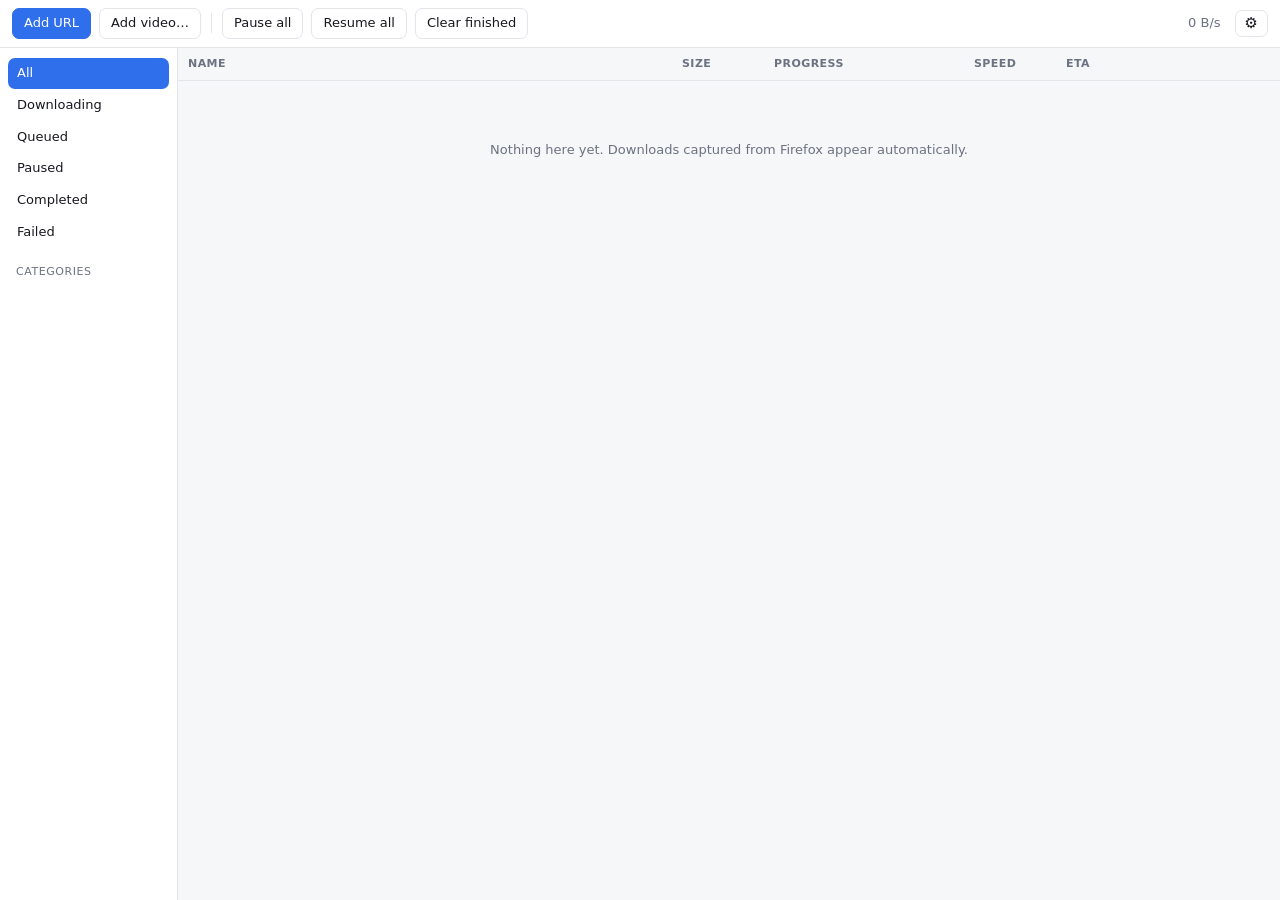
==== ui/index.html @ 84b400bf "Initial commit: MDM, an IDM-style download manager for Linux/Firefox Captures every download Firefox" ====
<!doctype html>
<html lang="en">
<head>
<meta charset="utf-8">
<meta name="viewport" content="width=device-width, initial-scale=1">
<title>My Download Manager</title>
<link rel="stylesheet" href="app.css">
</head>
<body>

<header class="toolbar">
  <button id="btn-add" class="primary">Add URL</button>
  <button id="btn-video">Add video…</button>
  <div class="sep"></div>
  <button id="btn-pause-all">Pause all</button>
  <button id="btn-resume-all">Resume all</button>
  <button id="btn-clear">Clear finished</button>
  <div class="grow"></div>
  <div class="stat" id="stat-speed">0 B/s</div>
  <button id="btn-settings" title="Settings" class="icon">⚙</button>
</header>

<div class="body">
  <nav class="sidebar">
    <div class="nav-group">
      <button class="nav active" data-filter="all">All</button>
      <button class="nav" data-filter="active">Downloading <span class="count" id="c-active"></span></button>
      <button class="nav" data-filter="queued">Queued <span class="count" id="c-queued"></span></button>
      <button class="nav" data-filter="paused">Paused</button>
      <button class="nav" data-filter="complete">Completed</button>
      <button class="nav" data-filter="failed">Failed</button>
    </div>
    <div class="nav-label">Categories</div>
    <div class="nav-group" id="nav-categories"></div>
  </nav>

  <main>
    <table class="list">
      <thead>
        <tr>
          <th class="col-name">Name</th>
          <th class="col-size">Size</th>
          <th class="col-progress">Progress</th>
          <th class="col-speed">Speed</th>
          <th class="col-eta">ETA</th>
          <th class="col-actions"></th>
        </tr>
      </thead>
      <tbody id="rows"></tbody>
    </table>
    <p class="empty" id="empty">Nothing here yet. Downloads captured from Firefox appear automatically.</p>
  </main>
</div>

<!-- Add URL -->
<dialog id="dlg-add">
  <form method="dialog">
    <h2>Add download</h2>
    <label>URL<input type="url" id="add-url" placeholder="https://…" required></label>
    <label>Save to
      <span class="path-row">
        <input type="text" id="add-dir" placeholder="Default folder">
        <button type="button" id="add-browse">Browse…</button>
      </span>
    </label>
    <label class="check"><input type="checkbox" id="add-ytdlp"> Extract with yt-dlp (video pages)</label>
    <menu>
      <button value="cancel">Cancel</button>
      <button value="ok" class="primary" id="add-ok">Download</button>
    </menu>
  </form>
</dialog>

<!-- Batch links from the extension -->
<dialog id="dlg-batch">
  <form method="dialog">
    <h2 id="batch-title">Links on page</h2>
    <div class="batch-tools">
      <input type="text" id="batch-filter" placeholder="Filter, e.g. .pdf or .zip">
      <button type="button" id="batch-all">Select all</button>
      <button type="button" id="batch-none">Select none</button>
    </div>
    <div id="batch-list" class="batch-list"></div>
    <menu>
      <button value="cancel">Cancel</button>
      <button value="ok" class="primary" id="batch-ok">Download selected</button>
    </menu>
  </form>
</dialog>

<!-- Settings -->
<dialog id="dlg-settings">
  <form method="dialog">
    <h2>Settings</h2>
    <div class="grid">
      <label>Download folder
        <span class="path-row">
          <input type="text" id="s-dir">
          <button type="button" id="s-browse">Browse…</button>
        </span>
      </label>
      <label class="check"><input type="checkbox" id="s-categorize"> Sort into category folders</label>

      <label>Connections per server (1–16)
        <input type="number" id="s-connections" min="1" max="16">
      </label>
      <label>Segments per download
        <input type="number" id="s-split" min="1" max="16">
      </label>
      <label>Minimum segment size
        <input type="text" id="s-minsplit" placeholder="1M">
      </label>
      <label>Simultaneous downloads
        <input type="number" id="s-concurrent" min="1" max="20">
      </label>
      <label>Global speed limit (KB/s, 0 = unlimited)
        <input type="number" id="s-maxspeed" min="0">
      </label>
      <label>Per-download limit (KB/s, 0 = unlimited)
        <input type="number" id="s-maxspeed-each" min="0">
      </label>
      <label>Retries before giving up
        <input type="number" id="s-retries" min="0" max="20">
      </label>
      <label>Default video format
        <input type="text" id="s-format">
      </label>
      <label>Take cookies from browser
        <input type="text" id="s-cookies" placeholder="firefox — blank to disable">
      </label>
      <label>Extra yt-dlp arguments
        <input type="text" id="s-ytargs" placeholder="--extractor-args youtube:player_client=web_safari">
      </label>
      <label class="check"><input type="checkbox" id="s-checksum"> Compute SHA-256 when finished</label>
      <label class="check"><input type="checkbox" id="s-notify"> Desktop notifications</label>
      <label class="check"><input type="checkbox" id="s-clipboard"> Watch clipboard for links</label>
    </div>

    <h3>Schedule</h3>
    <p class="hint">Downloads run only inside this window. A window whose end is
      earlier than its start runs overnight, e.g. 23:00 to 06:00.</p>
    <div class="grid">
      <label class="check"><input type="checkbox" id="q-enabled"> Restrict downloads to a time window</label>
      <label>Start<input type="time" id="q-start"></label>
      <label>Stop<input type="time" id="q-stop"></label>
    </div>
    <div class="days" id="q-days"></div>
    <menu>
      <button value="cancel">Cancel</button>
      <button value="ok" class="primary" id="s-save">Save</button>
    </menu>
  </form>
</dialog>

<div id="toast" class="toast" hidden></div>

<script src="format.js"></script>
<script src="app.js"></script>
</body>
</html>
---- ui/app.css ----
:root {
  color-scheme: light dark;
  --bg: #f6f7f9;
  --panel: #ffffff;
  --fg: #16181d;
  --muted: #6b7280;
  --line: #e2e5ea;
  --accent: #2f6feb;
  --accent-fg: #ffffff;
  --ok: #1a7f37;
  --warn: #b45309;
  --bad: #b42318;
  --bar-bg: #e6e9ee;
  --hover: #eef1f6;
  --radius: 7px;
}
@media (prefers-color-scheme: dark) {
  :root {
    --bg: #1b1a20;
    --panel: #242329;
    --fg: #f2f2f5;
    --muted: #9b9ba3;
    --line: #35343d;
    --accent: #5c8dff;
    --ok: #5bd66f;
    --warn: #f0b429;
    --bad: #ff8a80;
    --bar-bg: #33323b;
    --hover: #2d2c34;
  }
}

* { box-sizing: border-box; }

/* `hidden` has to beat the layout rules further down. Several of the elements
   that get toggled — the media header, the tab strip, the progress strip — are
   flex containers, and an author `display` outranks the browser's own [hidden]
   rule, so without this they would only ever be hidden in the markup. */
[hidden] { display: none !important; }
html, body { height: 100%; }
body {
  margin: 0;
  display: flex;
  flex-direction: column;
  font: 13px/1.45 system-ui, -apple-system, "Segoe UI", Cantarell, sans-serif;
  background: var(--bg);
  color: var(--fg);
  overflow: hidden;
  user-select: none;
}

/* ---------------- toolbar ---------------- */

.toolbar {
  display: flex;
  align-items: center;
  gap: 8px;
  padding: 8px 12px;
  background: var(--panel);
  border-bottom: 1px solid var(--line);
  flex: none;
}
.toolbar .sep { width: 1px; height: 20px; background: var(--line); margin: 0 2px; }
.toolbar .grow { flex: 1; }
.stat {
  font-variant-numeric: tabular-nums;
  color: var(--muted);
  padding-right: 6px;
}

button {
  font: inherit;
  padding: 5px 11px;
  border-radius: var(--radius);
  border: 1px solid var(--line);
  background: var(--panel);
  color: var(--fg);
  cursor: pointer;
  white-space: nowrap;
}
button:hover:not(:disabled) { background: var(--hover); }
button:disabled { opacity: .45; cursor: default; }
button.primary {
  background: var(--accent);
  border-color: var(--accent);
  color: var(--accent-fg);
}
button.primary:hover:not(:disabled) { filter: brightness(1.08); background: var(--accent); }
button.icon { padding: 5px 9px; font-size: 15px; line-height: 1; }

/* ---------------- layout ---------------- */

.body { display: flex; flex: 1; min-height: 0; }

.sidebar {
  width: 178px;
  flex: none;
  padding: 10px 8px;
  background: var(--panel);
  border-right: 1px solid var(--line);
  overflow-y: auto;
}
.nav-group { display: flex; flex-direction: column; gap: 1px; }
.nav-label {
  font-size: 11px;
  text-transform: uppercase;
  letter-spacing: .05em;
  color: var(--muted);
  margin: 16px 0 6px 8px;
}
.nav {
  text-align: left;
  border: none;
  background: none;
  padding: 6px 9px;
  border-radius: var(--radius);
  display: flex;
  align-items: center;
  gap: 6px;
}
.nav.active { background: var(--accent); color: var(--accent-fg); }
.nav.active:hover { background: var(--accent); }
.count {
  margin-left: auto;
  font-variant-numeric: tabular-nums;
  font-size: 11px;
  opacity: .8;
}

main { flex: 1; min-width: 0; overflow-y: auto; position: relative; }

/* ---------------- list ---------------- */

.list { width: 100%; border-collapse: collapse; }
.list thead th {
  position: sticky;
  top: 0;
  z-index: 1;
  background: var(--bg);
  text-align: left;
  font-weight: 600;
  font-size: 11px;
  text-transform: uppercase;
  letter-spacing: .04em;
  color: var(--muted);
  padding: 8px 10px;
  border-bottom: 1px solid var(--line);
}
.col-name { max-width: 0; } /* lets the flexible column actually shrink */
.col-size, .col-speed, .col-eta { width: 92px; }
.col-progress { width: 200px; }
.col-actions { width: 132px; }

.list tbody tr { border-bottom: 1px solid var(--line); }
.list tbody tr:hover { background: var(--hover); }
.list td { padding: 7px 10px; vertical-align: middle; }

.name { display: flex; flex-direction: column; gap: 2px; min-width: 0; }
.name .file {
  font-weight: 500;
  overflow: hidden;
  text-overflow: ellipsis;
  white-space: nowrap;
  user-select: text;
}
.name .sub {
  font-size: 11px;
  color: var(--muted);
  /* Destination paths and error strings are both arbitrarily long; the row
     must stay one line tall regardless. Full text is in the title attribute. */
  overflow: hidden;
  text-overflow: ellipsis;
  white-space: nowrap;
}
.num { font-variant-numeric: tabular-nums; color: var(--muted); }

.bar { height: 6px; background: var(--bar-bg); border-radius: 3px; overflow: hidden; }
.bar > i { display: block; height: 100%; background: var(--accent); border-radius: 3px; }
.bar.done > i { background: var(--ok); }
.bar.err  > i { background: var(--bad); }
.bar.idle > i { background: var(--muted); }
.pct { font-size: 11px; color: var(--muted); font-variant-numeric: tabular-nums; }

.actions { display: flex; gap: 4px; justify-content: flex-end; }
.actions button { padding: 3px 7px; font-size: 12px; }

.status-failed { color: var(--bad); }
.status-complete { color: var(--ok); }

.empty {
  color: var(--muted);
  text-align: center;
  padding: 60px 20px;
  margin: 0;
}

/* ---------------- dialogs ---------------- */

dialog {
  border: 1px solid var(--line);
  border-radius: 11px;
  background: var(--panel);
  color: var(--fg);
  padding: 0;
  min-width: 440px;
  max-width: 92vw;
  box-shadow: 0 18px 48px rgba(0, 0, 0, .28);
}
dialog::backdrop { background: rgba(0, 0, 0, .38); }
dialog form { padding: 18px 20px 14px; }
dialog h2, .sheet h2 { margin: 0 0 14px; font-size: 15px; }
/* `:not()` because the rows inside .formats and .batch-list are labels as
   well, and this rule would undo the grid that lays their columns out. */
dialog label:not(.fmt):not(.batch-item) {
  display: block; margin: 11px 0; color: var(--muted); font-size: 12px;
}
dialog label.check, .sheet label.check {
  display: flex; align-items: center; gap: 7px; color: var(--fg); font-size: 13px;
}
dialog input[type="text"], dialog input[type="url"], dialog input[type="number"],
.sheet input[type="text"], .sheet input[type="url"], .sheet input[type="number"] {
  display: block;
  width: 100%;
  min-width: 0;   /* lets inputs shrink inside flex rows instead of stretching it */
  margin-top: 4px;
  padding: 6px 8px;
  border: 1px solid var(--line);
  border-radius: var(--radius);
  background: var(--bg);
  color: var(--fg);
  font: inherit;
}
dialog label.check input, .sheet label.check input { width: auto; margin: 0; }
.path-row { display: flex; gap: 6px; align-items: flex-start; }
.path-row input { flex: 1 1 auto; min-width: 0; }
.path-row button { flex: none; }
.path-row button { margin-top: 4px; }
dialog menu {
  display: flex;
  justify-content: flex-end;
  gap: 8px;
  margin: 18px 0 0;
  padding: 12px 0 0;
  border-top: 1px solid var(--line);
}
.grid { display: grid; grid-template-columns: 1fr 1fr; gap: 0 16px; }
.grid label:first-child, .grid label.check { grid-column: 1 / -1; }
.hint {
  color: var(--muted);
  font-size: 12px;
  min-height: 18px;
  overflow-wrap: anywhere;
}

.formats, .batch-list {
  max-height: 260px;
  overflow-y: auto;
  border: 1px solid var(--line);
  border-radius: var(--radius);
  margin-top: 6px;
}
.formats:empty, .batch-list:empty { display: none; }
.fmt, .batch-item {
  display: flex;
  align-items: center;
  gap: 9px;
  padding: 6px 10px;
  border-bottom: 1px solid var(--line);
  font-size: 12px;
}
.fmt:last-child, .batch-item:last-child { border-bottom: none; }
.fmt:hover, .batch-item:hover { background: var(--hover); }
.fmt .res { font-weight: 600; min-width: 84px; }
.fmt .meta, .batch-item .meta { color: var(--muted); margin-left: auto; }
.batch-item .url {
  overflow: hidden; text-overflow: ellipsis; white-space: nowrap; user-select: text;
}
.batch-tools { display: flex; gap: 6px; margin-bottom: 4px; }
.batch-tools input { flex: 1; }

/* ---------------- toast ---------------- */

.toast {
  position: fixed;
  left: 50%;
  bottom: 22px;
  transform: translateX(-50%);
  background: var(--fg);
  color: var(--bg);
  padding: 9px 16px;
  border-radius: 20px;
  font-size: 12px;
  box-shadow: 0 6px 20px rgba(0, 0, 0, .3);
  z-index: 50;
  max-width: 80vw;
}

/* ---------------- schedule ---------------- */

dialog h3 {
  font-size: 12px;
  text-transform: uppercase;
  letter-spacing: .04em;
  color: var(--muted);
  margin: 22px 0 2px;
  padding-top: 14px;
  border-top: 1px solid var(--line);
}
dialog input[type="time"] {
  display: block;
  margin-top: 4px;
  padding: 6px 8px;
  border: 1px solid var(--line);
  border-radius: var(--radius);
  background: var(--bg);
  color: var(--fg);
  font: inherit;
}
.days { display: flex; gap: 5px; margin: 10px 0 2px; flex-wrap: wrap; }
.days label {
  margin: 0;
  display: flex;
  align-items: center;
  gap: 5px;
  padding: 4px 9px;
  border: 1px solid var(--line);
  border-radius: 20px;
  font-size: 12px;
  color: var(--fg);
  cursor: pointer;
}
.days label:has(input:checked) {
  background: var(--accent);
  border-color: var(--accent);
  color: var(--accent-fg);
}
.days input { margin: 0; }

/* ---------------- media picker ---------------- */

.media-head { display: flex; gap: 12px; align-items: flex-start; margin: 12px 0 6px; }
.media-head img {
  width: 132px; height: 74px; object-fit: cover; border-radius: 6px;
  background: var(--bar-bg); flex: none;
}
.media-meta { min-width: 0; }
.media-title {
  font-weight: 600; font-size: 13px; margin-bottom: 3px;
  display: -webkit-box; -webkit-line-clamp: 2; -webkit-box-orient: vertical;
  overflow: hidden;
  /* A single unbroken 200-character title must wrap, not widen the dialog. */
  overflow-wrap: anywhere;
}

.tabs { display: flex; gap: 4px; margin: 14px 0 0; }
.tab {
  border: 1px solid var(--line); background: var(--panel); color: var(--muted);
  padding: 5px 12px; border-radius: 20px; font-size: 12px;
}
.tab.active { background: var(--accent); border-color: var(--accent); color: var(--accent-fg); }
.tab:disabled { opacity: .4; }

.formats { max-height: 230px; }
.fmt {
  display: grid;
  grid-template-columns: 18px 92px 1fr auto;
  align-items: center;
  gap: 10px;
  cursor: pointer;
}
.fmt input { margin: 0; }
.fmt .res { font-weight: 600; min-width: 0; }
.fmt .kind {
  color: var(--muted);
  min-width: 0;
  overflow: hidden;
  text-overflow: ellipsis;
  white-space: nowrap;
}
.fmt .meta { color: var(--muted); font-variant-numeric: tabular-nums; }
.fmt:has(input:checked) { background: color-mix(in srgb, var(--accent) 16%, transparent); }

.save-block { margin-top: 4px; }
.save-block label { margin: 12px 0 0; }
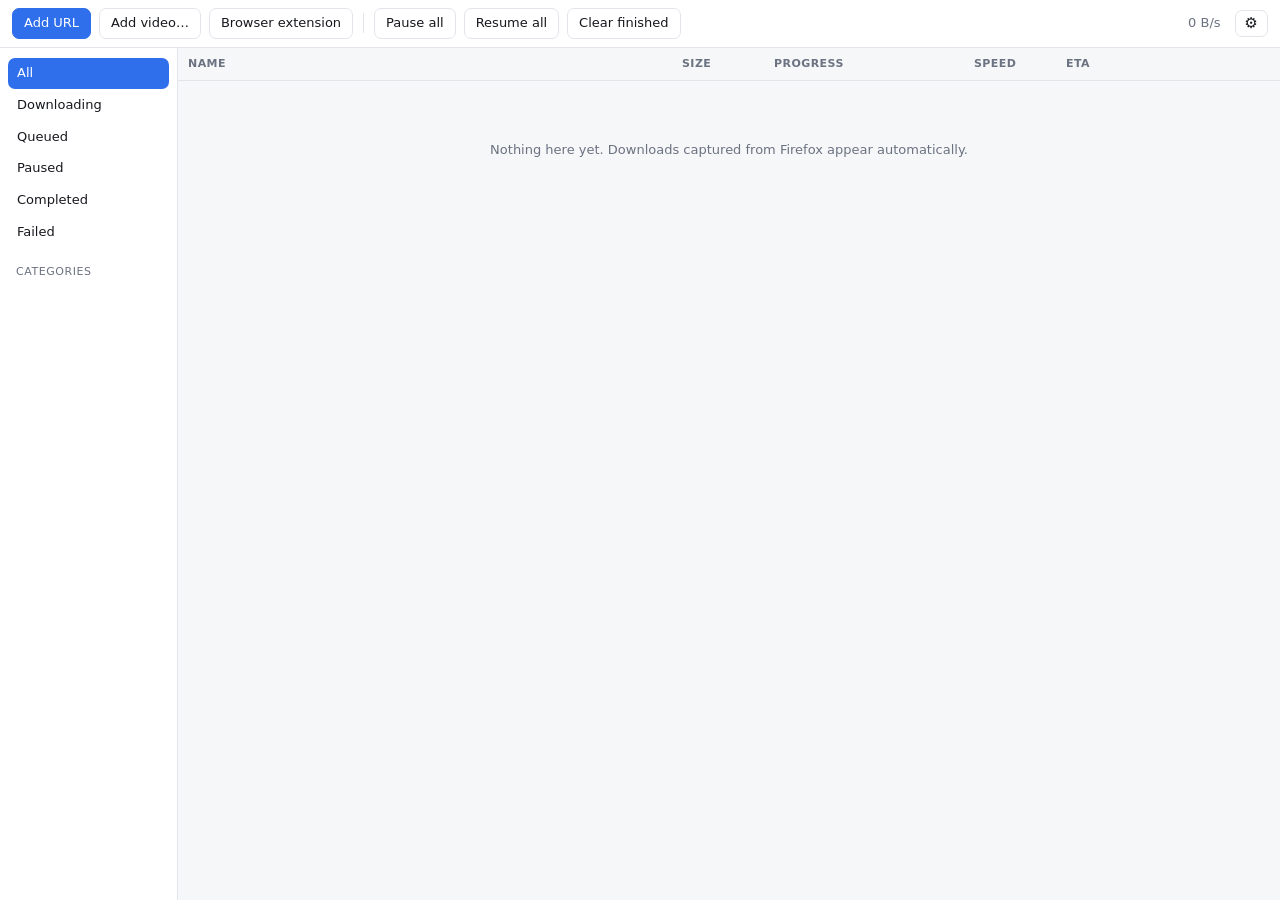
==== commit 269a74e2: "Point at the extension from every way of installing MDM Every install already carried it -- the .deb" ====
--- a/ui/index.html
+++ b/ui/index.html
@@ -11,6 +11,7 @@
 <header class="toolbar">
   <button id="btn-add" class="primary">Add URL</button>
   <button id="btn-video">Add video…</button>
+  <button id="btn-extension">Browser extension</button>
   <div class="sep"></div>
   <button id="btn-pause-all">Pause all</button>
   <button id="btn-resume-all">Resume all</button>
@@ -19,6 +20,13 @@
   <div class="stat" id="stat-speed">0 B/s</div>
   <button id="btn-settings" title="Settings" class="icon">⚙</button>
 </header>
+
+<!-- Only ever shown when a check has actually found something newer. -->
+<div class="update-bar" id="update-bar" hidden>
+  <span id="update-text"></span>
+  <button type="button" id="update-install" class="primary">Install and restart</button>
+  <button type="button" id="update-dismiss">Not now</button>
+</div>
 
 <div class="body">
   <nav class="sidebar">
@@ -88,6 +96,41 @@
   </form>
 </dialog>
 
+<!-- The browser extension, and where this install put it -->
+<dialog id="dlg-extension">
+  <form method="dialog">
+    <h2>Browser extension</h2>
+    <p class="hint">This is the half that captures downloads out of the
+      browser. It is carried by every way of installing MDM — there is nothing
+      to download and nothing to build. These are the copies already on this
+      machine.</p>
+
+    <div class="ext-rows">
+      <label>Firefox
+        <span class="path" id="ext-firefox-path">—</span>
+        <button type="button" id="ext-firefox" class="primary">Install</button>
+      </label>
+      <p class="hint">Opens the add-on in Firefox. Click <b>Add</b> there and it
+        is done — it stays installed across restarts.</p>
+
+      <label>Chrome, Brave, Edge, Vivaldi
+        <span class="path" id="ext-chrome-path">—</span>
+        <button type="button" id="ext-chrome" class="primary">Install</button>
+      </label>
+      <p class="hint">Opens your browser at its extensions page and this folder
+        beside it. Chromium will not let a program add an extension on its own,
+        so the last two steps are yours: turn on <b>Developer mode</b>, then
+        <b>Load unpacked</b> and pick the folder.</p>
+    </div>
+
+    <p class="hint" id="ext-status"></p>
+
+    <menu>
+      <button value="ok" class="primary">Close</button>
+    </menu>
+  </form>
+</dialog>
+
 <!-- Settings -->
 <dialog id="dlg-settings">
   <form method="dialog">
@@ -101,11 +144,8 @@
       </label>
       <label class="check"><input type="checkbox" id="s-categorize"> Sort into category folders</label>
 
-      <label>Connections per server (1–16)
-        <input type="number" id="s-connections" min="1" max="16">
-      </label>
-      <label>Segments per download
-        <input type="number" id="s-split" min="1" max="16">
+      <label>Connections per server (ceiling, 1–32)
+        <input type="number" id="s-connections" min="1" max="32">
       </label>
       <label>Minimum segment size
         <input type="text" id="s-minsplit" placeholder="1M">
@@ -122,6 +162,12 @@
       <label>Retries before giving up
         <input type="number" id="s-retries" min="0" max="20">
       </label>
+      <label>Proxy
+        <input type="text" id="s-proxy" placeholder="blank = system settings, off = go direct">
+      </label>
+      <label>Sites MDM asks first
+        <input type="text" id="s-singleuse" placeholder="filekeeper.net — hosts whose links work once">
+      </label>
       <label>Default video format
         <input type="text" id="s-format">
       </label>
@@ -131,9 +177,11 @@
       <label>Extra yt-dlp arguments
         <input type="text" id="s-ytargs" placeholder="--extractor-args youtube:player_client=web_safari">
       </label>
+      <label class="check"><input type="checkbox" id="s-ytupdate"> Keep yt-dlp up to date</label>
       <label class="check"><input type="checkbox" id="s-checksum"> Compute SHA-256 when finished</label>
       <label class="check"><input type="checkbox" id="s-notify"> Desktop notifications</label>
       <label class="check"><input type="checkbox" id="s-clipboard"> Watch clipboard for links</label>
+
     </div>
 
     <h3>Schedule</h3>
@@ -145,6 +193,19 @@
       <label>Stop<input type="time" id="q-stop"></label>
     </div>
     <div class="days" id="q-days"></div>
+
+    <h3>Site logins</h3>
+    <p class="hint">For servers that ask for a username and password. A download
+      captured from the browser already carries the session you are signed in
+      with; this is for links added by hand. Stored in plain text in
+      settings.toml.</p>
+    <table class="creds" id="s-creds"></table>
+    <div class="cred-add">
+      <input type="text" id="s-cred-host" placeholder="files.example.com">
+      <input type="text" id="s-cred-user" placeholder="username" autocomplete="off">
+      <input type="password" id="s-cred-pass" placeholder="password" autocomplete="new-password">
+      <button type="button" id="s-cred-add">Add</button>
+    </div>
     <menu>
       <button value="cancel">Cancel</button>
       <button value="ok" class="primary" id="s-save">Save</button>
--- a/ui/app.css
+++ b/ui/app.css
@@ -131,7 +131,14 @@
 
 /* ---------------- list ---------------- */
 
-.list { width: 100%; border-collapse: collapse; }
+/* `fixed` rather than the default `auto`, which is what made Pause and Cancel
+   unreachable. Under `auto` the browser sizes columns to their *content*, so a
+   long filename widened the name column past whatever `max-width` asked for,
+   pushed the table wider than the window, and carried the last column — the
+   actions — off the edge. `main` scrolls vertically only, so there was no way
+   to scroll across to them. Under `fixed` the declared widths below are
+   authoritative and the name column absorbs whatever is left. */
+.list { width: 100%; border-collapse: collapse; table-layout: fixed; }
 .list thead th {
   position: sticky;
   top: 0;
@@ -146,10 +153,43 @@
   padding: 8px 10px;
   border-bottom: 1px solid var(--line);
 }
-.col-name { max-width: 0; } /* lets the flexible column actually shrink */
+/* No width: under `table-layout: fixed` a column without one takes the space
+   the others leave, which is exactly what the name should do. */
 .col-size, .col-speed, .col-eta { width: 92px; }
 .col-progress { width: 200px; }
 .col-actions { width: 132px; }
+
+/* The controls stay put while everything else gives way.
+ *
+ * Sticky rather than merely last: even with the widths honoured, a window
+ * dragged narrower than the columns can add up to has to take the space from
+ * somewhere, and the one column that must never be the one to go is the one
+ * holding Pause and Cancel. It keeps the row's own background so the name
+ * scrolling underneath does not show through it. */
+.list td:last-child {
+  position: sticky;
+  right: 0;
+  background: var(--bg);
+  /* Above the cells sliding underneath, below the sticky header, so the
+     top-right corner stays the header's rather than a row's. */
+  z-index: 1;
+}
+.list th.col-actions {
+  position: sticky;
+  right: 0;
+  z-index: 2;
+}
+.list tbody tr:hover td:last-child { background: var(--hover); }
+
+/* Below this the fixed columns no longer fit beside the sidebar, and speed and
+   ETA are the two that can be inferred from the progress bar. Dropping them
+   buys back 184px — enough for the name to stay readable and the actions to
+   stay whole. The window's own minimum is 760px, so this is a size a user can
+   really arrive at. */
+@media (max-width: 900px) {
+  .col-speed, .col-eta,
+  .list td.speed, .list td.eta { display: none; }
+}
 
 .list tbody tr { border-bottom: 1px solid var(--line); }
 .list tbody tr:hover { background: var(--hover); }
@@ -251,6 +291,35 @@
   min-height: 18px;
   overflow-wrap: anywhere;
 }
+
+/* Where this install left the extension. One row per browser family: the
+   label, the path it was found at, and the button that acts on it. The path is
+   allowed to wrap and the button is not allowed to shrink, because an absolute
+   path under /usr/lib is longer than the dialog is wide. */
+.ext-rows label {
+  display: grid;
+  grid-template-columns: 1fr auto;
+  align-items: center;
+  gap: 4px 12px;
+}
+.ext-rows .path {
+  grid-column: 1;
+  color: var(--muted);
+  font-size: 12px;
+  font-family: ui-monospace, SFMono-Regular, Menlo, Consolas, monospace;
+  overflow-wrap: anywhere;
+}
+.ext-rows button { grid-column: 2; grid-row: 1 / span 2; flex: none; }
+.ext-rows button:disabled { opacity: 0.5; }
+/* The instructions under each row belong to the row above them, so they sit in
+   under the label rather than starting a block of their own. */
+.ext-rows .hint { margin: 2px 0 14px; }
+
+/* A hint that is reporting something that did not work. The dialog says what
+   to do next either way -- a browser that could not be started is not a dead
+   end, it is the same two steps done by hand -- so this colours the line
+   rather than replacing it. */
+.hint.bad { color: var(--bad); }
 
 .formats, .batch-list {
   max-height: 260px;
@@ -382,3 +451,31 @@
 
 .save-block { margin-top: 4px; }
 .save-block label { margin: 12px 0 0; }
+
+/* Site logins ------------------------------------------------------- */
+
+.creds { width: 100%; border-collapse: collapse; }
+.creds td {
+  padding: 5px 6px;
+  border-bottom: 1px solid var(--line);
+  font-size: 12px;
+  word-break: break-all;
+}
+.creds td.muted { color: var(--muted); }
+.creds td:last-child { text-align: right; width: 1%; white-space: nowrap; }
+.cred-add { display: flex; gap: 6px; margin-top: 8px; }
+/* Each field shrinks rather than pushing the button off the dialog. */
+.cred-add input { flex: 1 1 0; min-width: 0; }
+
+/* Update banner ----------------------------------------------------- */
+
+.update-bar {
+  display: flex;
+  align-items: center;
+  gap: 10px;
+  padding: 8px 12px;
+  border-bottom: 1px solid var(--line);
+  background: var(--accent-soft, rgba(64, 120, 240, 0.12));
+  font-size: 13px;
+}
+.update-bar span { flex: 1 1 auto; }
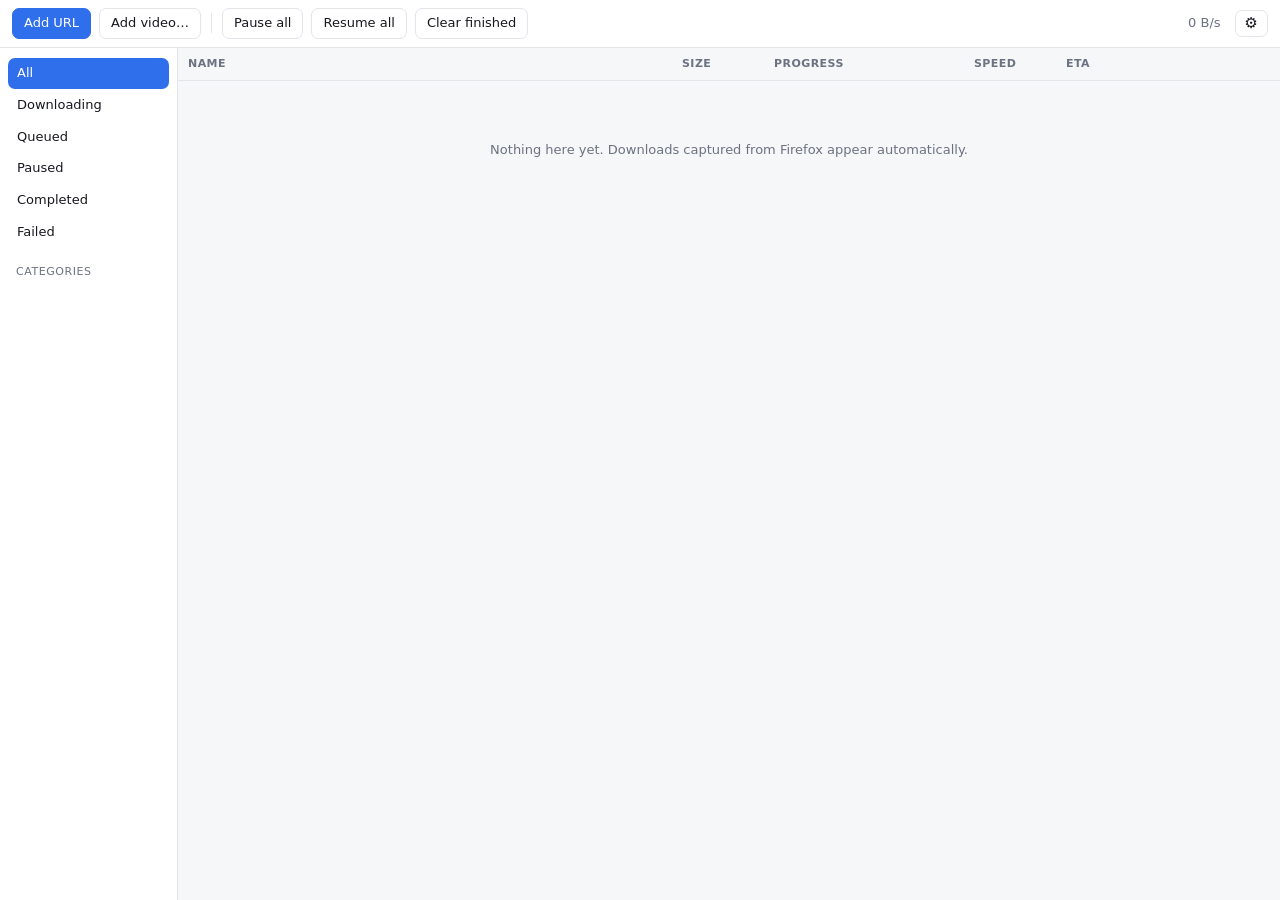
==== commit dc099d39: "Offer the extension when the install ends, and answer to one launcher entry Four things that all hap" ====
--- a/ui/index.html
+++ b/ui/index.html
@@ -11,7 +11,6 @@
 <header class="toolbar">
   <button id="btn-add" class="primary">Add URL</button>
   <button id="btn-video">Add video…</button>
-  <button id="btn-extension">Browser extension</button>
   <div class="sep"></div>
   <button id="btn-pause-all">Pause all</button>
   <button id="btn-resume-all">Resume all</button>
@@ -115,12 +114,20 @@
 
       <label>Chrome, Brave, Edge, Vivaldi
         <span class="path" id="ext-chrome-path">—</span>
-        <button type="button" id="ext-chrome" class="primary">Install</button>
-      </label>
-      <p class="hint">Opens your browser at its extensions page and this folder
-        beside it. Chromium will not let a program add an extension on its own,
-        so the last two steps are yours: turn on <b>Developer mode</b>, then
-        <b>Load unpacked</b> and pick the folder.</p>
+        <button type="button" id="ext-chrome" class="primary">Show me how</button>
+      </label>
+      <p class="hint">Chromium will not let a program add an extension on its
+        own, and there is no one-click equivalent of Firefox’s. It is four steps
+        by hand, and this shows them with the folder to paste in.</p>
+      <ol class="steps" id="ext-chrome-steps" hidden>
+        <li>Open a new tab and go to <code>chrome://extensions</code>. Typing it
+          is the only way in — a browser will not open that address for a
+          program that asks.</li>
+        <li>Turn on <b>Developer mode</b>, top right.</li>
+        <li>Click <b>Load unpacked</b>.</li>
+        <li>Paste this folder into the dialog and choose it:
+          <code class="path" id="ext-chrome-folder">—</code></li>
+      </ol>
     </div>
 
     <p class="hint" id="ext-status"></p>
@@ -135,6 +142,13 @@
 <dialog id="dlg-settings">
   <form method="dialog">
     <h2>Settings</h2>
+
+    <h3>Browser extension</h3>
+    <p class="hint">The half that captures downloads out of the browser. It
+      ships with every way of installing MDM — there is nothing to download.
+      <button type="button" id="btn-extension">Install or check it…</button></p>
+
+    <h3>Downloads</h3>
     <div class="grid">
       <label>Download folder
         <span class="path-row">
--- a/ui/app.css
+++ b/ui/app.css
@@ -315,6 +315,23 @@
    under the label rather than starting a block of their own. */
 .ext-rows .hint { margin: 2px 0 14px; }
 
+/* The Chromium steps. Numbered because they are done in order and the order
+   matters -- Developer mode has to be on before "Load unpacked" is there to
+   click -- and hidden until asked for, so the dialog does not open as a wall
+   of instructions for the Firefox user who needs none of them. */
+.steps { margin: 2px 0 14px; padding-left: 20px; color: var(--muted); font-size: 12px; }
+.steps li { margin: 4px 0; }
+.steps code {
+  font-family: ui-monospace, SFMono-Regular, Menlo, Consolas, monospace;
+  background: var(--card);
+  border-radius: 4px;
+  padding: 1px 4px;
+}
+/* The folder is the one thing here that gets pasted, so it is on its own line
+   and wraps rather than being clipped: a path that cannot be read whole is a
+   path that cannot be typed. */
+.steps code.path { display: block; margin-top: 3px; padding: 4px 6px; overflow-wrap: anywhere; }
+
 /* A hint that is reporting something that did not work. The dialog says what
    to do next either way -- a browser that could not be started is not a dead
    end, it is the same two steps done by hand -- so this colours the line
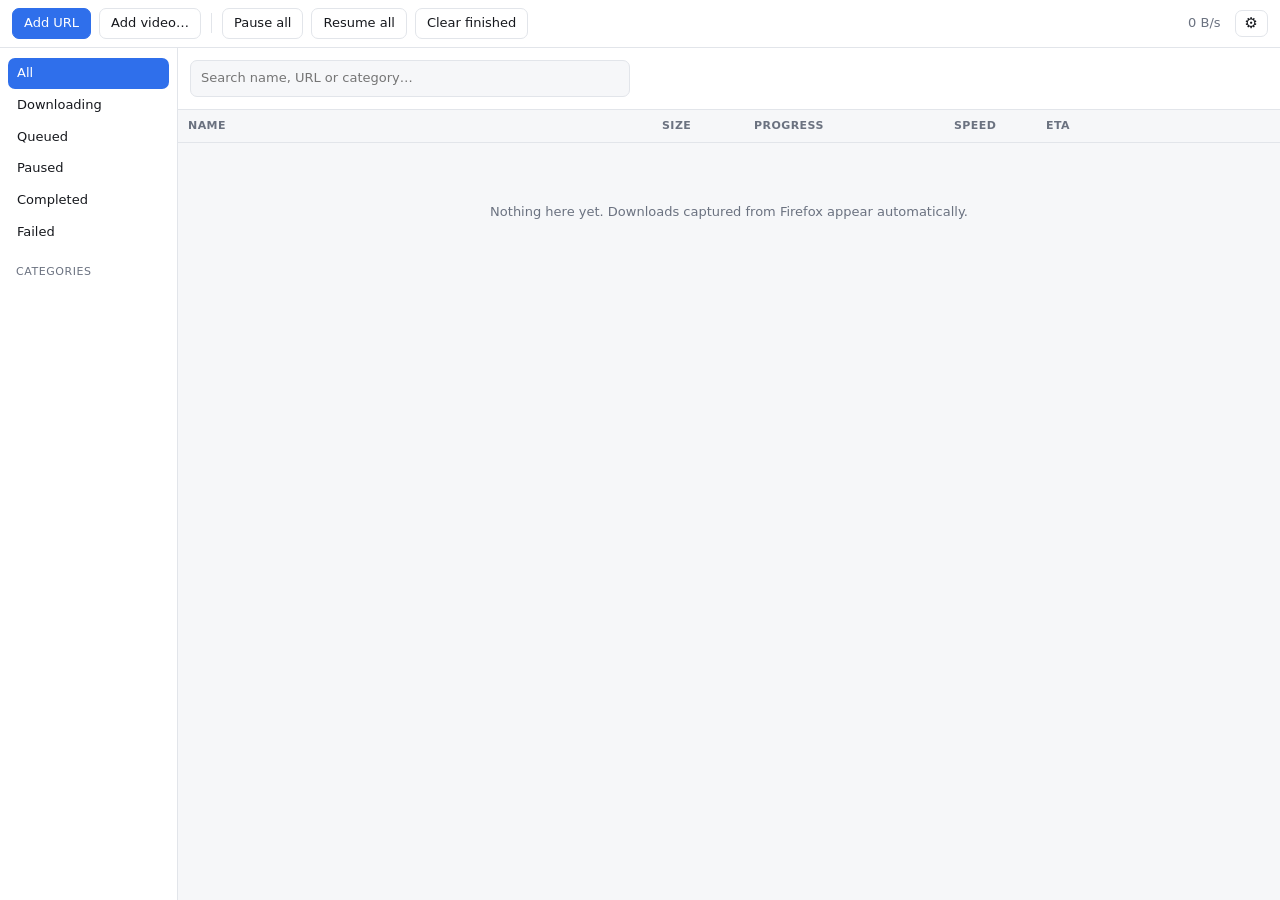
==== commit ad186feb: "Update MDM" ====
--- a/ui/index.html
+++ b/ui/index.html
@@ -17,7 +17,7 @@
   <button id="btn-clear">Clear finished</button>
   <div class="grow"></div>
   <div class="stat" id="stat-speed">0 B/s</div>
-  <button id="btn-settings" title="Settings" class="icon">⚙</button>
+  <button id="btn-settings" title="Settings" aria-label="Settings" class="icon">⚙</button>
 </header>
 
 <!-- Only ever shown when a check has actually found something newer. -->
@@ -42,6 +42,10 @@
   </nav>
 
   <main>
+    <div class="list-tools">
+      <input id="download-search" type="search" aria-label="Search downloads" placeholder="Search name, URL or category…">
+      <span id="list-count" role="status"></span>
+    </div>
     <table class="list">
       <thead>
         <tr>
@@ -60,7 +64,7 @@
 </div>
 
 <!-- Add URL -->
-<dialog id="dlg-add">
+<dialog id="dlg-add" aria-label="Add download">
   <form method="dialog">
     <h2>Add download</h2>
     <label>URL<input type="url" id="add-url" placeholder="https://…" required></label>
@@ -72,31 +76,32 @@
     </label>
     <label class="check"><input type="checkbox" id="add-ytdlp"> Extract with yt-dlp (video pages)</label>
     <menu>
-      <button value="cancel">Cancel</button>
+      <button type="button" value="cancel">Cancel</button>
       <button value="ok" class="primary" id="add-ok">Download</button>
     </menu>
   </form>
 </dialog>
 
 <!-- Batch links from the extension -->
-<dialog id="dlg-batch">
+<dialog id="dlg-batch" aria-label="Batch downloads">
   <form method="dialog">
     <h2 id="batch-title">Links on page</h2>
     <div class="batch-tools">
-      <input type="text" id="batch-filter" placeholder="Filter, e.g. .pdf or .zip">
+      <input type="text" id="batch-filter" aria-label="Filter batch links" placeholder="Filter, e.g. .pdf or .zip">
       <button type="button" id="batch-all">Select all</button>
       <button type="button" id="batch-none">Select none</button>
     </div>
+    <p id="batch-count" class="hint" role="status"></p>
     <div id="batch-list" class="batch-list"></div>
     <menu>
-      <button value="cancel">Cancel</button>
+      <button type="button" value="cancel">Cancel</button>
       <button value="ok" class="primary" id="batch-ok">Download selected</button>
     </menu>
   </form>
 </dialog>
 
 <!-- The browser extension, and where this install put it -->
-<dialog id="dlg-extension">
+<dialog id="dlg-extension" aria-label="Browser extension">
   <form method="dialog">
     <h2>Browser extension</h2>
     <p class="hint">This is the half that captures downloads out of the
@@ -139,7 +144,7 @@
 </dialog>
 
 <!-- Settings -->
-<dialog id="dlg-settings">
+<dialog id="dlg-settings" aria-label="Settings">
   <form method="dialog">
     <h2>Settings</h2>
 
@@ -221,13 +226,13 @@
       <button type="button" id="s-cred-add">Add</button>
     </div>
     <menu>
-      <button value="cancel">Cancel</button>
+      <button type="button" value="cancel">Cancel</button>
       <button value="ok" class="primary" id="s-save">Save</button>
     </menu>
   </form>
 </dialog>
 
-<div id="toast" class="toast" hidden></div>
+<div id="toast" class="toast" role="status" hidden></div>
 
 <script src="format.js"></script>
 <script src="app.js"></script>
--- a/ui/app.css
+++ b/ui/app.css
@@ -53,6 +53,7 @@
 
 .toolbar {
   display: flex;
+  flex-wrap: wrap;
   align-items: center;
   gap: 8px;
   padding: 8px 12px;
@@ -157,7 +158,7 @@
    the others leave, which is exactly what the name should do. */
 .col-size, .col-speed, .col-eta { width: 92px; }
 .col-progress { width: 200px; }
-.col-actions { width: 132px; }
+.col-actions { width: 152px; }
 
 /* The controls stay put while everything else gives way.
  *
@@ -224,7 +225,7 @@
 .actions { display: flex; gap: 4px; justify-content: flex-end; }
 .actions button { padding: 3px 7px; font-size: 12px; }
 
-.status-failed { color: var(--bad); }
+.name .sub.status-failed { color: var(--bad); }
 .status-complete { color: var(--ok); }
 
 .empty {
@@ -244,6 +245,8 @@
   padding: 0;
   min-width: 440px;
   max-width: 92vw;
+  max-height: 90vh;
+  overflow-y: auto;
   box-shadow: 0 18px 48px rgba(0, 0, 0, .28);
 }
 dialog::backdrop { background: rgba(0, 0, 0, .38); }
@@ -496,3 +499,50 @@
   font-size: 13px;
 }
 .update-bar span { flex: 1 1 auto; }
+
+/* Library search and keyboard navigation. */
+.list-tools {
+  display: flex;
+  align-items: center;
+  gap: 12px;
+  padding: 12px;
+  border-bottom: 1px solid var(--line);
+  background: var(--panel);
+}
+.list-tools input {
+  flex: 1;
+  min-width: 100px;
+  max-width: 440px;
+  padding: 8px 10px;
+  font: inherit;
+  color: var(--fg);
+  background: var(--bg);
+  border: 1px solid var(--line);
+  border-radius: var(--radius);
+}
+#list-count { color: var(--muted); font-size: 12px; margin-left: auto; }
+button:focus-visible, input:focus-visible {
+  outline: 2px solid var(--accent);
+  outline-offset: 2px;
+}
+.toast { max-width: 90vw; overflow-wrap: anywhere; z-index: 10; }
+dialog menu {
+  position: sticky;
+  bottom: -14px;
+  background: var(--panel);
+  padding-bottom: 8px;
+}
+dialog input[type="password"] {
+  padding: 6px 8px;
+  margin-top: 4px;
+  border: 1px solid var(--line);
+  border-radius: var(--radius);
+  background: var(--bg);
+  color: var(--fg);
+  font: inherit;
+}
+@media (max-width: 900px) {
+  .sidebar { width: 150px; }
+  .col-progress { width: 150px; }
+  .col-size { width: 80px; }
+}
